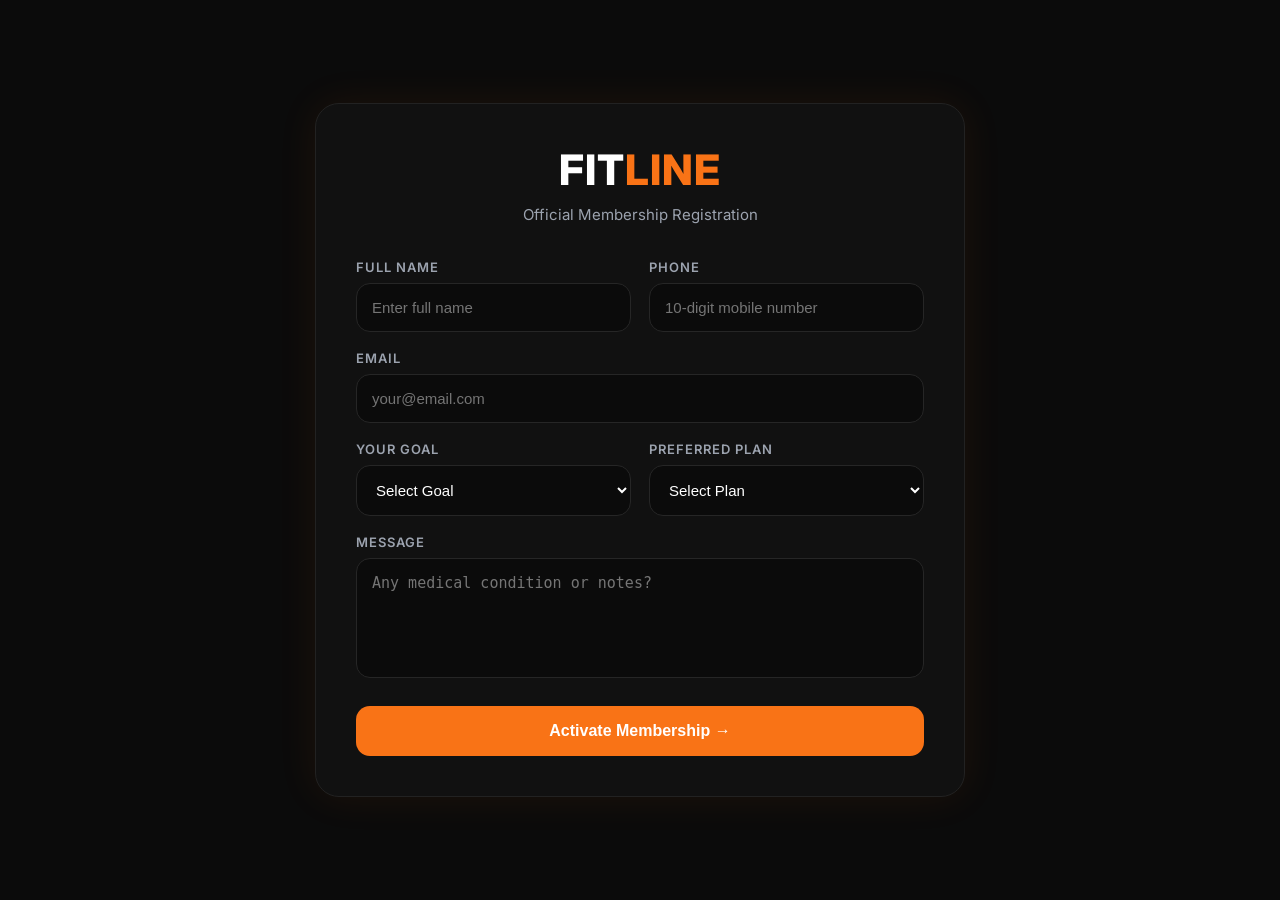
==== join.html @ 8ff15486 "Appscript url changed" ====
<!DOCTYPE html>
<html lang="en">

<head>

  <meta charset="UTF-8" />

  <meta
    name="viewport"
    content="width=device-width, initial-scale=1.0"
  />

  <title>FitLine Membership</title>

  <link
    rel="preconnect"
    href="https://fonts.googleapis.com"
  />

  <link
    rel="preconnect"
    href="https://fonts.gstatic.com"
    crossorigin
  />

  <link
    href="https://fonts.googleapis.com/css2?family=Inter:wght@400;500;600;700;800&display=swap"
    rel="stylesheet"
  />

  <style>

    *{
      margin:0;
      padding:0;
      box-sizing:border-box;
    }

    body{

      font-family:'Inter',sans-serif;

      background:#0b0b0b;

      color:white;

      min-height:100vh;

      display:flex;

      align-items:center;

      justify-content:center;

      padding:30px;

    }

    .container{

      width:100%;
      max-width:650px;

      background:#111111;

      border:1px solid #222;

      border-radius:24px;

      padding:40px;

      box-shadow:
      0 0 40px rgba(249,115,22,0.08);

    }

    .logo{

      text-align:center;

      margin-bottom:10px;

      font-size:42px;

      font-weight:800;

      letter-spacing:1px;

    }

    .logo span{

      color:#f97316;

    }

    .subtitle{

      text-align:center;

      color:#9ca3af;

      margin-bottom:35px;

      font-size:15px;

    }

    .form-grid{

      display:grid;

      grid-template-columns:1fr 1fr;

      gap:18px;

    }

    .full{

      grid-column:1 / -1;

    }

    label{

      display:block;

      margin-bottom:8px;

      font-size:13px;

      color:#9ca3af;

      font-weight:600;

      text-transform:uppercase;

      letter-spacing:1px;

    }

    input,
    select,
    textarea{

      width:100%;

      background:#0b0b0b;

      border:1px solid #262626;

      border-radius:14px;

      padding:15px;

      color:white;

      font-size:15px;

      outline:none;

      transition:0.3s;

    }

    input:focus,
    select:focus,
    textarea:focus{

      border-color:#f97316;

      box-shadow:
      0 0 0 4px rgba(249,115,22,0.12);

    }

    textarea{

      resize:none;

      min-height:120px;

    }

    button{

      width:100%;

      margin-top:24px;

      border:none;

      background:#f97316;

      color:white;

      padding:16px;

      border-radius:14px;

      font-size:16px;

      font-weight:700;

      cursor:pointer;

      transition:0.3s;

    }

    button:hover{

      background:#ea580c;

      transform:translateY(-2px);

    }

    .success,
    .error{

      margin-top:20px;

      padding:15px;

      border-radius:12px;

      font-size:14px;

      display:none;

    }

    .success{

      background:rgba(34,197,94,0.12);

      border:1px solid rgba(34,197,94,0.4);

      color:#4ade80;

    }

    .error{

      background:rgba(239,68,68,0.12);

      border:1px solid rgba(239,68,68,0.4);

      color:#f87171;

    }

    @media(max-width:700px){

      .container{

        padding:25px;

      }

      .form-grid{

        grid-template-columns:1fr;

      }

      .logo{

        font-size:34px;

      }

    }

  </style>

</head>

<body>

  <div class="container">

    <div class="logo">
      FIT<span>LINE</span>
    </div>

    <div class="subtitle">
      Official Membership Registration
    </div>

    <form id="membershipForm">

      <div class="form-grid">

        <div>

          <label>Full Name</label>

          <input
            type="text"
            name="name"
            required
            placeholder="Enter full name"
          />

        </div>

        <div>

          <label>Phone</label>

          <input
            type="tel"
            name="phone"
            required
            placeholder="10-digit mobile number"
          />

        </div>

        <div class="full">

          <label>Email</label>

          <input
            type="email"
            name="email"
            required
            placeholder="your@email.com"
          />

        </div>

        <div>

          <label>Your Goal</label>

          <select name="goal" required>

            <option value="">
              Select Goal
            </option>

            <option>
              Fat Loss / Weight Loss
            </option>

            <option>
              Muscle Gain
            </option>

            <option>
              General Fitness
            </option>

            <option>
              Strength Training
            </option>

          </select>

        </div>

        <div>

          <label>Preferred Plan</label>

          <select name="plan" required>

            <option value="">
              Select Plan
            </option>

            <option>
              3 Months — ₹3,999
            </option>

            <option>
              6 Months — ₹5,999
            </option>

            <option>
              12 Months — ₹9,999
            </option>

          </select>

        </div>

        <div class="full">

          <label>Message</label>

          <textarea
            name="message"
            placeholder="Any medical condition or notes?"
          ></textarea>

        </div>

      </div>

      <button type="submit">
        Activate Membership →
      </button>

      <div
        class="success"
        id="successMessage"
      >
        ✅ Membership registered successfully.
        Check your email 💪
      </div>

      <div
        class="error"
        id="errorMessage"
      >
        ❌ Something went wrong.
        Please try again.
      </div>

    </form>

  </div>

  <script>


const SCRIPT_URL =
"https://script.google.com/macros/s/AKfycbzarj-M8FruXWoqFIAI39SCoSMsSKBXhfCyZvRwVqKyWRThxIoxkkFoQgRKavBDiKFB/exec";

const form =
document.getElementById("membershipForm");

const successMessage =
document.getElementById("successMessage");

const errorMessage =
document.getElementById("errorMessage");

form.addEventListener(
  "submit",
  async function(e){

    e.preventDefault();

    successMessage.style.display =
      "none";

    errorMessage.style.display =
      "none";

    const formData =
      new FormData(form);

    // IMPORTANT
    formData.append(
      "type",
      "member"
    );

    try{

      const response =
        await fetch(
          SCRIPT_URL,
          {
            method:"POST",
            body:formData
          }
        );

      if(response.ok){

        successMessage.style.display =
          "block";

        form.reset();

      }
      else{

        errorMessage.style.display =
          "block";

      }

    }
    catch(error){

      errorMessage.style.display =
        "block";

    }

  }
);

</script>

  </script>

</body>

</html>
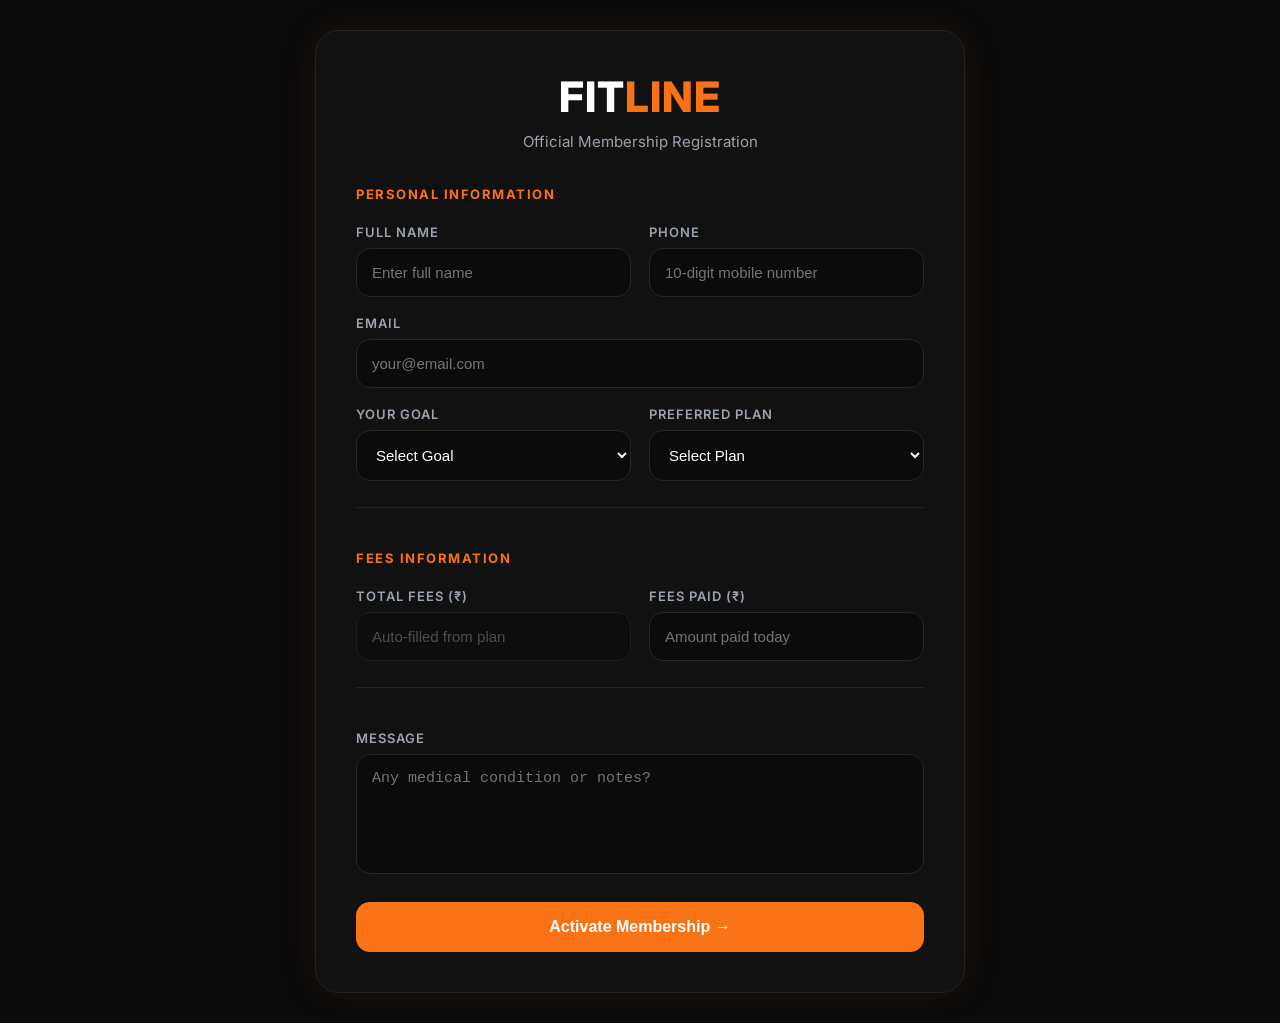
==== commit 22798cc8: "added fees section" ====
--- a/join.html
+++ b/join.html
@@ -4,505 +4,389 @@
 <head>
 
   <meta charset="UTF-8" />
-
-  <meta
-    name="viewport"
-    content="width=device-width, initial-scale=1.0"
-  />
-
+  <meta name="viewport" content="width=device-width, initial-scale=1.0" />
   <title>FitLine Membership</title>
 
-  <link
-    rel="preconnect"
-    href="https://fonts.googleapis.com"
-  />
-
-  <link
-    rel="preconnect"
-    href="https://fonts.gstatic.com"
-    crossorigin
-  />
-
-  <link
-    href="https://fonts.googleapis.com/css2?family=Inter:wght@400;500;600;700;800&display=swap"
-    rel="stylesheet"
-  />
+  <link rel="preconnect" href="https://fonts.googleapis.com" />
+  <link rel="preconnect" href="https://fonts.gstatic.com" crossorigin />
+  <link href="https://fonts.googleapis.com/css2?family=Inter:wght@400;500;600;700;800&display=swap" rel="stylesheet" />
 
   <style>
 
-    *{
-      margin:0;
-      padding:0;
-      box-sizing:border-box;
-    }
-
-    body{
-
+    * { margin:0; padding:0; box-sizing:border-box; }
+
+    body {
       font-family:'Inter',sans-serif;
-
       background:#0b0b0b;
-
       color:white;
-
       min-height:100vh;
-
       display:flex;
-
       align-items:center;
-
       justify-content:center;
-
       padding:30px;
-
-    }
-
-    .container{
-
+    }
+
+    .container {
       width:100%;
       max-width:650px;
-
       background:#111111;
-
       border:1px solid #222;
-
       border-radius:24px;
-
       padding:40px;
-
-      box-shadow:
-      0 0 40px rgba(249,115,22,0.08);
-
-    }
-
-    .logo{
-
+      box-shadow:0 0 40px rgba(249,115,22,0.08);
+    }
+
+    .logo {
       text-align:center;
-
       margin-bottom:10px;
-
       font-size:42px;
-
       font-weight:800;
-
       letter-spacing:1px;
-
-    }
-
-    .logo span{
-
-      color:#f97316;
-
-    }
-
-    .subtitle{
-
+    }
+
+    .logo span { color:#f97316; }
+
+    .subtitle {
       text-align:center;
-
       color:#9ca3af;
-
       margin-bottom:35px;
-
       font-size:15px;
-
-    }
-
-    .form-grid{
-
+    }
+
+    .section-divider {
+      grid-column: 1 / -1;
+      border-top: 1px solid #222;
+      margin: 8px 0;
+      padding-top: 16px;
+    }
+
+    .section-title {
+      grid-column: 1 / -1;
+      font-size: 13px;
+      font-weight: 700;
+      color: #f97316;
+      text-transform: uppercase;
+      letter-spacing: 1.5px;
+      margin-bottom: 4px;
+    }
+
+    .form-grid {
       display:grid;
-
       grid-template-columns:1fr 1fr;
-
       gap:18px;
-
-    }
-
-    .full{
-
-      grid-column:1 / -1;
-
-    }
-
-    label{
-
+    }
+
+    .full { grid-column:1 / -1; }
+
+    label {
       display:block;
-
       margin-bottom:8px;
-
       font-size:13px;
-
       color:#9ca3af;
-
       font-weight:600;
-
       text-transform:uppercase;
-
       letter-spacing:1px;
-
-    }
-
-    input,
-    select,
-    textarea{
-
+    }
+
+    input, select, textarea {
       width:100%;
-
       background:#0b0b0b;
-
       border:1px solid #262626;
-
       border-radius:14px;
-
       padding:15px;
-
       color:white;
-
       font-size:15px;
-
       outline:none;
-
       transition:0.3s;
-
-    }
-
-    input:focus,
-    select:focus,
-    textarea:focus{
-
+    }
+
+    input:focus, select:focus, textarea:focus {
       border-color:#f97316;
-
-      box-shadow:
-      0 0 0 4px rgba(249,115,22,0.12);
-
-    }
-
-    textarea{
-
-      resize:none;
-
-      min-height:120px;
-
-    }
-
-    button{
-
+      box-shadow:0 0 0 4px rgba(249,115,22,0.12);
+    }
+
+    textarea { resize:none; min-height:120px; }
+
+    .fees-summary {
+      grid-column: 1 / -1;
+      background: #0b0b0b;
+      border: 1px solid #262626;
+      border-radius: 14px;
+      padding: 16px 20px;
+      display: none;
+    }
+
+    .fees-summary-row {
+      display: flex;
+      justify-content: space-between;
+      font-size: 14px;
+      padding: 5px 0;
+      color: #9ca3af;
+    }
+
+    .fees-summary-row.total {
+      border-top: 1px solid #333;
+      margin-top: 8px;
+      padding-top: 10px;
+      font-weight: 700;
+      font-size: 15px;
+    }
+
+    .fees-summary-row.total span:last-child { color: #f97316; }
+
+    .fees-summary-row .paid-amt { color: #4ade80; }
+    .fees-summary-row .pending-amt { color: #f87171; }
+
+    button {
       width:100%;
-
       margin-top:24px;
-
       border:none;
-
       background:#f97316;
-
       color:white;
-
       padding:16px;
-
       border-radius:14px;
-
       font-size:16px;
-
       font-weight:700;
-
       cursor:pointer;
-
       transition:0.3s;
-
-    }
-
-    button:hover{
-
-      background:#ea580c;
-
-      transform:translateY(-2px);
-
-    }
-
-    .success,
-    .error{
-
+    }
+
+    button:hover { background:#ea580c; transform:translateY(-2px); }
+
+    .success, .error {
       margin-top:20px;
-
       padding:15px;
-
       border-radius:12px;
-
       font-size:14px;
-
       display:none;
-
-    }
-
-    .success{
-
+    }
+
+    .success {
       background:rgba(34,197,94,0.12);
-
       border:1px solid rgba(34,197,94,0.4);
-
       color:#4ade80;
-
-    }
-
-    .error{
-
+    }
+
+    .error {
       background:rgba(239,68,68,0.12);
-
       border:1px solid rgba(239,68,68,0.4);
-
       color:#f87171;
-
-    }
-
-    @media(max-width:700px){
-
-      .container{
-
-        padding:25px;
-
+    }
+
+    @media(max-width:700px) {
+      .container { padding:25px; }
+      .form-grid { grid-template-columns:1fr; }
+      .logo { font-size:34px; }
+    }
+
+  </style>
+
+</head>
+
+<body>
+
+  <div class="container">
+
+    <div class="logo">FIT<span>LINE</span></div>
+    <div class="subtitle">Official Membership Registration</div>
+
+    <form id="membershipForm">
+
+      <div class="form-grid">
+
+        <!-- PERSONAL INFO -->
+        <div class="section-title">Personal Information</div>
+
+        <div>
+          <label>Full Name</label>
+          <input type="text" name="name" required placeholder="Enter full name" />
+        </div>
+
+        <div>
+          <label>Phone</label>
+          <input type="tel" name="phone" placeholder="10-digit mobile number" pattern="[0-9]{10}" maxlength="10" required />
+        </div>
+
+        <div class="full">
+          <label>Email</label>
+          <input type="email" name="email" required placeholder="your@email.com" />
+        </div>
+
+        <div>
+          <label>Your Goal</label>
+          <select name="goal" required>
+            <option value="">Select Goal</option>
+            <option>Fat Loss / Weight Loss</option>
+            <option>Muscle Gain</option>
+            <option>General Fitness</option>
+            <option>Strength Training</option>
+          </select>
+        </div>
+
+        <div>
+          <label>Preferred Plan</label>
+          <select name="plan" id="planSelect" required>
+            <option value="">Select Plan</option>
+            <option value="3 Months — ₹3,999">3 Months — ₹3,999</option>
+            <option value="6 Months — ₹5,999">6 Months — ₹5,999</option>
+            <option value="12 Months — ₹8,999">12 Months — ₹8,999</option>
+          </select>
+        </div>
+
+        <!-- FEES SECTION -->
+        <div class="section-divider"></div>
+        <div class="section-title">Fees Information</div>
+
+        <div>
+          <label>Total Fees (₹)</label>
+          <input type="number" name="totalFees" id="totalFees" placeholder="Auto-filled from plan" readonly style="opacity:0.6;cursor:not-allowed;" />
+        </div>
+
+        <div>
+          <label>Fees Paid (₹)</label>
+          <input type="number" name="feesPaid" id="feesPaid" placeholder="Amount paid today" min="0" required />
+        </div>
+
+        <!-- Live Summary -->
+        <div class="fees-summary" id="feesSummary">
+          <div class="fees-summary-row">
+            <span>Total Fees</span>
+            <span id="summaryTotal">₹0</span>
+          </div>
+          <div class="fees-summary-row">
+            <span>Paid Today</span>
+            <span class="paid-amt" id="summaryPaid">₹0</span>
+          </div>
+          <div class="fees-summary-row total">
+            <span>Pending Balance</span>
+            <span class="pending-amt" id="summaryPending">₹0</span>
+          </div>
+        </div>
+
+        <!-- MESSAGE -->
+        <div class="section-divider"></div>
+
+        <div class="full">
+          <label>Message</label>
+          <textarea name="message" placeholder="Any medical condition or notes?"></textarea>
+        </div>
+
+      </div>
+
+      <button type="submit">Activate Membership →</button>
+
+      <div class="success" id="successMessage">
+        ✅ Membership registered successfully. Check your email 💪
+      </div>
+
+      <div class="error" id="errorMessage">
+        ❌ Something went wrong. Please try again.
+      </div>
+
+    </form>
+
+  </div>
+
+  <script>
+
+    const SCRIPT_URL = "https://script.google.com/macros/s/AKfycbxxkptWX67tHfOdRElbOKdOW1FZBYWZBRrX_7qUXSSAQX2QTaCFE_ycYlyBfsGU5_8xqg/exec";
+
+    // Plan price mapping
+    const planPrices = {
+      "3 Months — ₹3,999": 3999,
+      "6 Months — ₹5,999": 5999,
+      "12 Months — ₹8,999": 8999
+    };
+
+    const planSelect   = document.getElementById("planSelect");
+    const totalFeesEl  = document.getElementById("totalFees");
+    const feesPaidEl   = document.getElementById("feesPaid");
+    const feesSummary  = document.getElementById("feesSummary");
+    const summaryTotal   = document.getElementById("summaryTotal");
+    const summaryPaid    = document.getElementById("summaryPaid");
+    const summaryPending = document.getElementById("summaryPending");
+
+    function updateSummary() {
+      const total = planPrices[planSelect.value] || 0;
+      const paid  = parseInt(feesPaidEl.value) || 0;
+      const pending = Math.max(0, total - paid);
+
+      totalFeesEl.value = total || "";
+      summaryTotal.innerText   = "₹" + total.toLocaleString("en-IN");
+      summaryPaid.innerText    = "₹" + paid.toLocaleString("en-IN");
+      summaryPending.innerText = "₹" + pending.toLocaleString("en-IN");
+
+      if (total > 0) {
+        feesSummary.style.display = "block";
       }
-
-      .form-grid{
-
-        grid-template-columns:1fr;
-
+    }
+
+    planSelect.addEventListener("change", updateSummary);
+    feesPaidEl.addEventListener("input", updateSummary);
+
+    // Form submit
+    const form          = document.getElementById("membershipForm");
+    const submitBtn     = document.querySelector('button[type="submit"]');
+    const successMessage = document.getElementById("successMessage");
+    const errorMessage   = document.getElementById("errorMessage");
+
+    form.addEventListener("submit", async function(e) {
+      e.preventDefault();
+
+      successMessage.style.display = "none";
+      errorMessage.style.display   = "none";
+
+      const phone = form.phone.value.trim();
+
+      if (!/^[0-9]{10}$/.test(phone)) {
+        errorMessage.innerText = "❌ Please enter valid 10-digit mobile number.";
+        errorMessage.style.display = "block";
+        return;
       }
 
-      .logo{
-
-        font-size:34px;
-
+      const total  = planPrices[planSelect.value] || 0;
+      const paid   = parseInt(feesPaidEl.value) || 0;
+
+      if (paid > total) {
+        errorMessage.innerText = "❌ Fees paid cannot be more than total fees.";
+        errorMessage.style.display = "block";
+        return;
       }
 
-    }
-
-  </style>
-
-</head>
-
-<body>
-
-  <div class="container">
-
-    <div class="logo">
-      FIT<span>LINE</span>
-    </div>
-
-    <div class="subtitle">
-      Official Membership Registration
-    </div>
-
-    <form id="membershipForm">
-
-      <div class="form-grid">
-
-        <div>
-
-          <label>Full Name</label>
-
-          <input
-            type="text"
-            name="name"
-            required
-            placeholder="Enter full name"
-          />
-
-        </div>
-
-        <div>
-
-          <label>Phone</label>
-
-          <input
-            type="tel"
-            name="phone"
-            required
-            placeholder="10-digit mobile number"
-          />
-
-        </div>
-
-        <div class="full">
-
-          <label>Email</label>
-
-          <input
-            type="email"
-            name="email"
-            required
-            placeholder="your@email.com"
-          />
-
-        </div>
-
-        <div>
-
-          <label>Your Goal</label>
-
-          <select name="goal" required>
-
-            <option value="">
-              Select Goal
-            </option>
-
-            <option>
-              Fat Loss / Weight Loss
-            </option>
-
-            <option>
-              Muscle Gain
-            </option>
-
-            <option>
-              General Fitness
-            </option>
-
-            <option>
-              Strength Training
-            </option>
-
-          </select>
-
-        </div>
-
-        <div>
-
-          <label>Preferred Plan</label>
-
-          <select name="plan" required>
-
-            <option value="">
-              Select Plan
-            </option>
-
-            <option>
-              3 Months — ₹3,999
-            </option>
-
-            <option>
-              6 Months — ₹5,999
-            </option>
-
-            <option>
-              12 Months — ₹9,999
-            </option>
-
-          </select>
-
-        </div>
-
-        <div class="full">
-
-          <label>Message</label>
-
-          <textarea
-            name="message"
-            placeholder="Any medical condition or notes?"
-          ></textarea>
-
-        </div>
-
-      </div>
-
-      <button type="submit">
-        Activate Membership →
-      </button>
-
-      <div
-        class="success"
-        id="successMessage"
-      >
-        ✅ Membership registered successfully.
-        Check your email 💪
-      </div>
-
-      <div
-        class="error"
-        id="errorMessage"
-      >
-        ❌ Something went wrong.
-        Please try again.
-      </div>
-
-    </form>
-
-  </div>
-
-  <script>
-
-
-const SCRIPT_URL =
-"https://script.google.com/macros/s/AKfycbzarj-M8FruXWoqFIAI39SCoSMsSKBXhfCyZvRwVqKyWRThxIoxkkFoQgRKavBDiKFB/exec";
-
-const form =
-document.getElementById("membershipForm");
-
-const successMessage =
-document.getElementById("successMessage");
-
-const errorMessage =
-document.getElementById("errorMessage");
-
-form.addEventListener(
-  "submit",
-  async function(e){
-
-    e.preventDefault();
-
-    successMessage.style.display =
-      "none";
-
-    errorMessage.style.display =
-      "none";
-
-    const formData =
-      new FormData(form);
-
-    // IMPORTANT
-    formData.append(
-      "type",
-      "member"
-    );
-
-    try{
-
-      const response =
-        await fetch(
-          SCRIPT_URL,
-          {
-            method:"POST",
-            body:formData
-          }
-        );
-
-      if(response.ok){
-
-        successMessage.style.display =
-          "block";
-
-        form.reset();
-
+      submitBtn.disabled  = true;
+      submitBtn.innerText = "Processing...";
+
+      const formData = new FormData(form);
+      formData.append("type", "member");
+      formData.append("totalFees", total);
+      formData.append("feesPending", total - paid);
+
+      // Fees status
+      let feesStatus = "Pending";
+      if (paid >= total)    feesStatus = "Paid";
+      else if (paid > 0)    feesStatus = "Partial";
+      formData.append("feesStatus", feesStatus);
+
+      try {
+        const response = await fetch(SCRIPT_URL, { method:"POST", body:formData });
+
+        if (response.ok) {
+          successMessage.style.display = "block";
+          form.reset();
+          feesSummary.style.display = "none";
+          totalFeesEl.value = "";
+        } else {
+          errorMessage.style.display = "block";
+        }
+      } catch(error) {
+        errorMessage.style.display = "block";
       }
-      else{
-
-        errorMessage.style.display =
-          "block";
-
-      }
-
-    }
-    catch(error){
-
-      errorMessage.style.display =
-        "block";
-
-    }
-
-  }
-);
-
-</script>
+
+      submitBtn.disabled  = false;
+      submitBtn.innerText = "Activate Membership →";
+    });
 
   </script>
 
 </body>
-
 </html>
